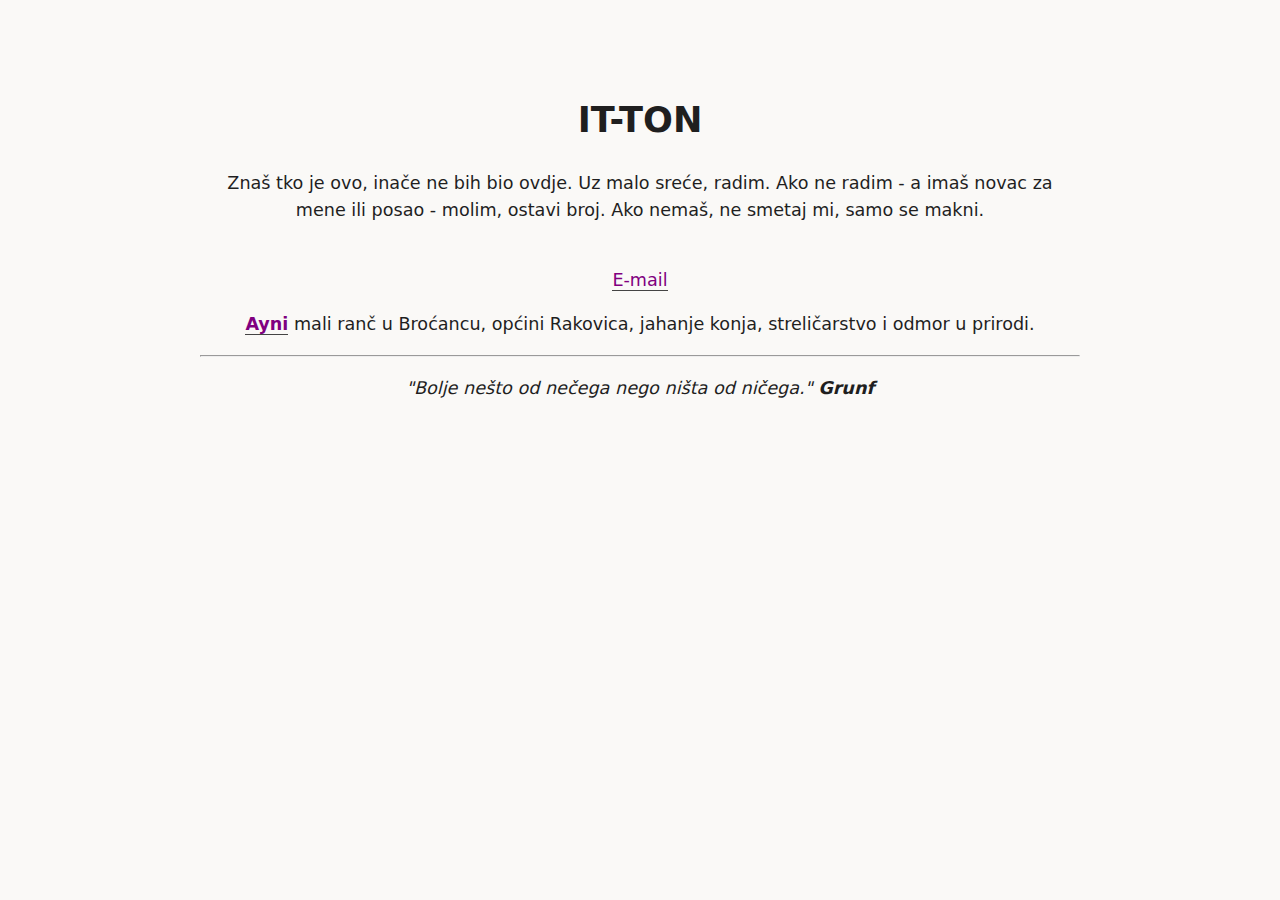
==== index.html @ 16ca360e "Update index.html" ====
<!DOCTYPE html>

<html lang="hr">
<head>
	<meta charset="UTF-8">
        <title>IT-TON</title>
        <meta name="author" content="conspirateur">
        <meta name="description" content="Web stranica malog obrta za velike usluge. Uslužno osoblje, s ažurnim znanjem iz područja zvuka/videa i informacijskih tehnologija, savjetovanje, glazbeni, folley, spoken word i ostali zvukovni zapisi">
	<meta name="keywords" content="audio video usluge, IT usluge, usluge informacijsko komunikacijskih usluga, obrt, savjetovanje zvuk, savjetovanje računala, izrada zvučnih zapisa, audio recording, snimanje zvuka">
	<link rel="Icon" type="image/png" href="./Slike/img 32px.png">
	<meta name="viewport" content="width=device-width, height=device-height, initial-scale=1.0">
        <link rel="stylesheet" href="style.css">
</head>
<body>
  	<h1>IT-TON</h1>
	<p>Znaš tko je ovo, inače ne bih bio ovdje. Uz malo sreće, radim. Ako ne radim - a imaš novac za mene ili posao - molim, ostavi broj. Ako nemaš, ne smetaj mi, samo se makni.</p>
	<br>
	<a href="mailto:tisljaric.ivan@outlook.com">E-mail</a>
	<br>
	
	<p><a href="https://www.facebook.com/people/Ranch-Ayni/100090817373601/"><b>Ayni</b></a> mali ranč u Broćancu, općini Rakovica, jahanje konja, streličarstvo i odmor u prirodi.</p>
	    <hr>
<footer>
        <blockquote>"Bolje nešto od nečega nego ništa od ničega." <b>Grunf</b></blockquote>
</footer>

</body>
</html>
---- style.css ----
body {
    margin: 0 auto;
    background: #faf9f7;
/*system-ui mjenja prijašnji -apple-system, BlinkMacSystemFont (https://css-tricks.com/snippets/css/system-font-stack/)*/
    font-family: system-ui, "Segoe UI", Roboto, Arial, Helvetica, sans-serif;
    color: #1f1f1f;
    text-align: center;
    font-size: 1.1em;
    line-height: 1.5;
    max-width: 50em;
    padding: 4em 1em;
}
h1 {
    cursor:default;
}
p {
    cursor:default;
}
blockquote {
    font-style: italic;
    cursor:default;
}
a {
    border-bottom: 1px solid #444444;
    color: #800080;
    text-decoration: none;
}
a:hover {
    border-bottom: 0;
}

/*automatski mjenja temu u tamnu ako uredaj ima ukljucen dark mode*/
@media (prefers-color-scheme: dark) {
body {
    color: #FBFBFB;
    background: #292929;
}
a {
    border-bottom: 1px solid #999999;
    color: #cd00cd;
}
}
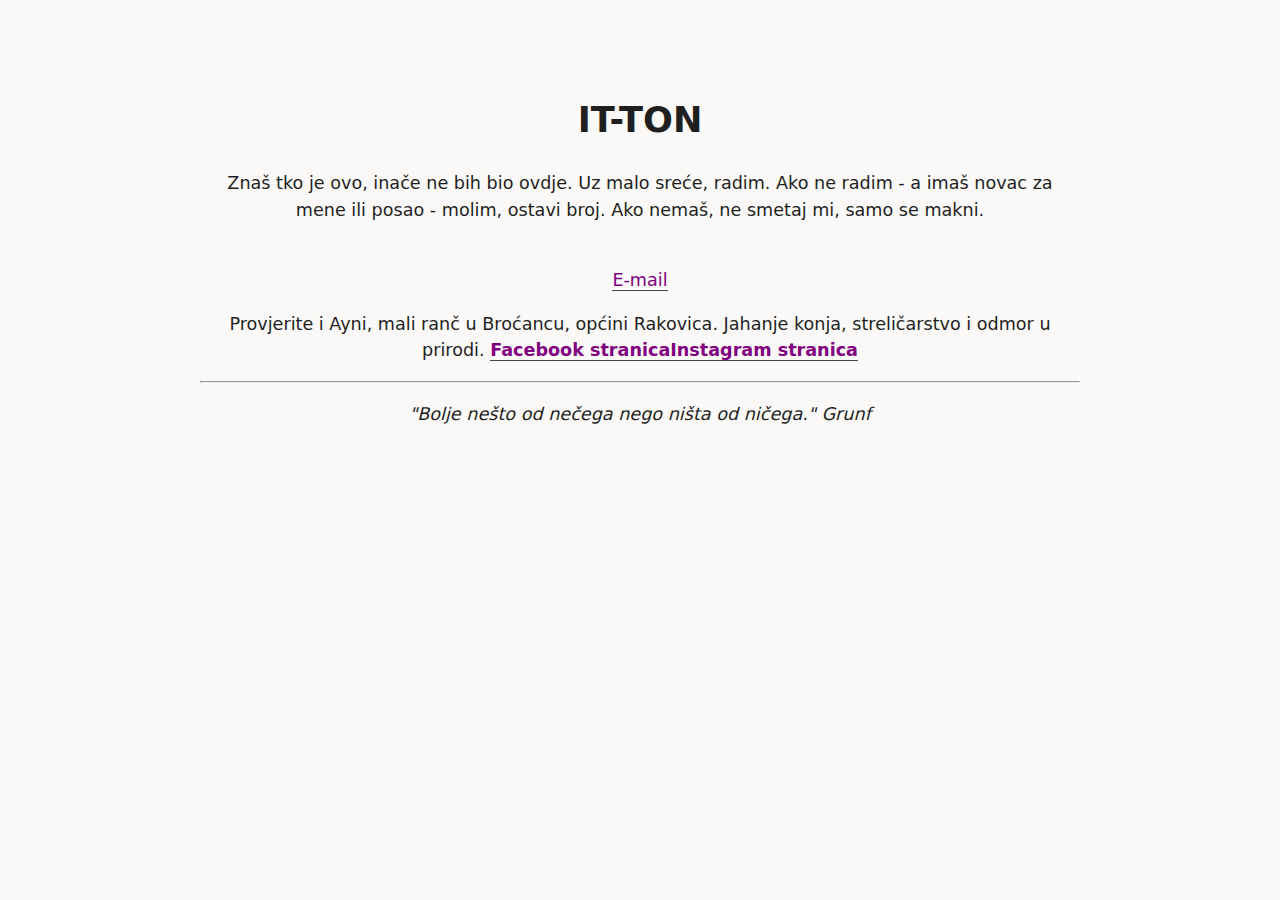
==== commit e72f2e7f: "Update index.html" ====
--- a/index.html
+++ b/index.html
@@ -18,10 +18,10 @@
 	<a href="mailto:tisljaric.ivan@outlook.com">E-mail</a>
 	<br>
 	
-	<p><a href="https://www.facebook.com/people/Ranch-Ayni/100090817373601/"><b>Ayni</b></a> mali ranč u Broćancu, općini Rakovica, jahanje konja, streličarstvo i odmor u prirodi.</p>
+	<p>Provjerite i Ayni, mali ranč u Broćancu, općini Rakovica. Jahanje konja, streličarstvo i odmor u prirodi. <a href="https://www.facebook.com/people/Ranch-Ayni/100090817373601/"><b>Facebook stranica</b></a><a href="https://www.instagram.com/RanchAyni/"><b>Instagram stranica</b></a></p>
 	    <hr>
 <footer>
-        <blockquote>"Bolje nešto od nečega nego ništa od ničega." <b>Grunf</b></blockquote>
+        <blockquote>"Bolje nešto od nečega nego ništa od ničega." Grunf</blockquote>
 </footer>
 
 </body>
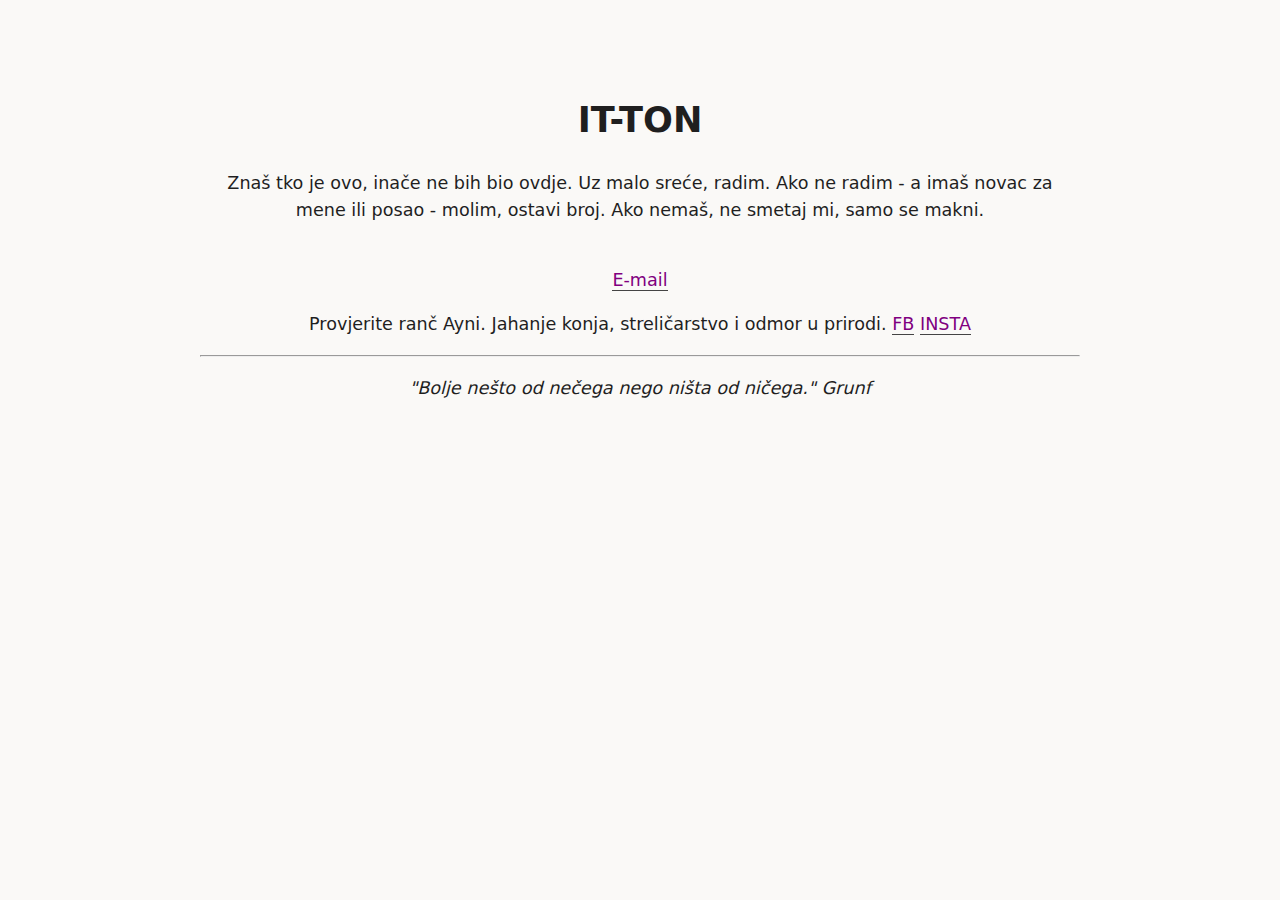
==== commit 21effc0b: "Update index.html" ====
--- a/index.html
+++ b/index.html
@@ -18,7 +18,7 @@
 	<a href="mailto:tisljaric.ivan@outlook.com">E-mail</a>
 	<br>
 	
-	<p>Provjerite i Ayni, mali ranč u Broćancu, općini Rakovica. Jahanje konja, streličarstvo i odmor u prirodi. <a href="https://www.facebook.com/people/Ranch-Ayni/100090817373601/"><b>Facebook stranica</b></a><a href="https://www.instagram.com/RanchAyni/"><b>Instagram stranica</b></a></p>
+	<p>Provjerite ranč Ayni. Jahanje konja, streličarstvo i odmor u prirodi. <a href="https://www.facebook.com/people/Ranch-Ayni/100090817373601/">FB</a> <a href="https://www.instagram.com/RanchAyni/">INSTA</a></p>
 	    <hr>
 <footer>
         <blockquote>"Bolje nešto od nečega nego ništa od ničega." Grunf</blockquote>
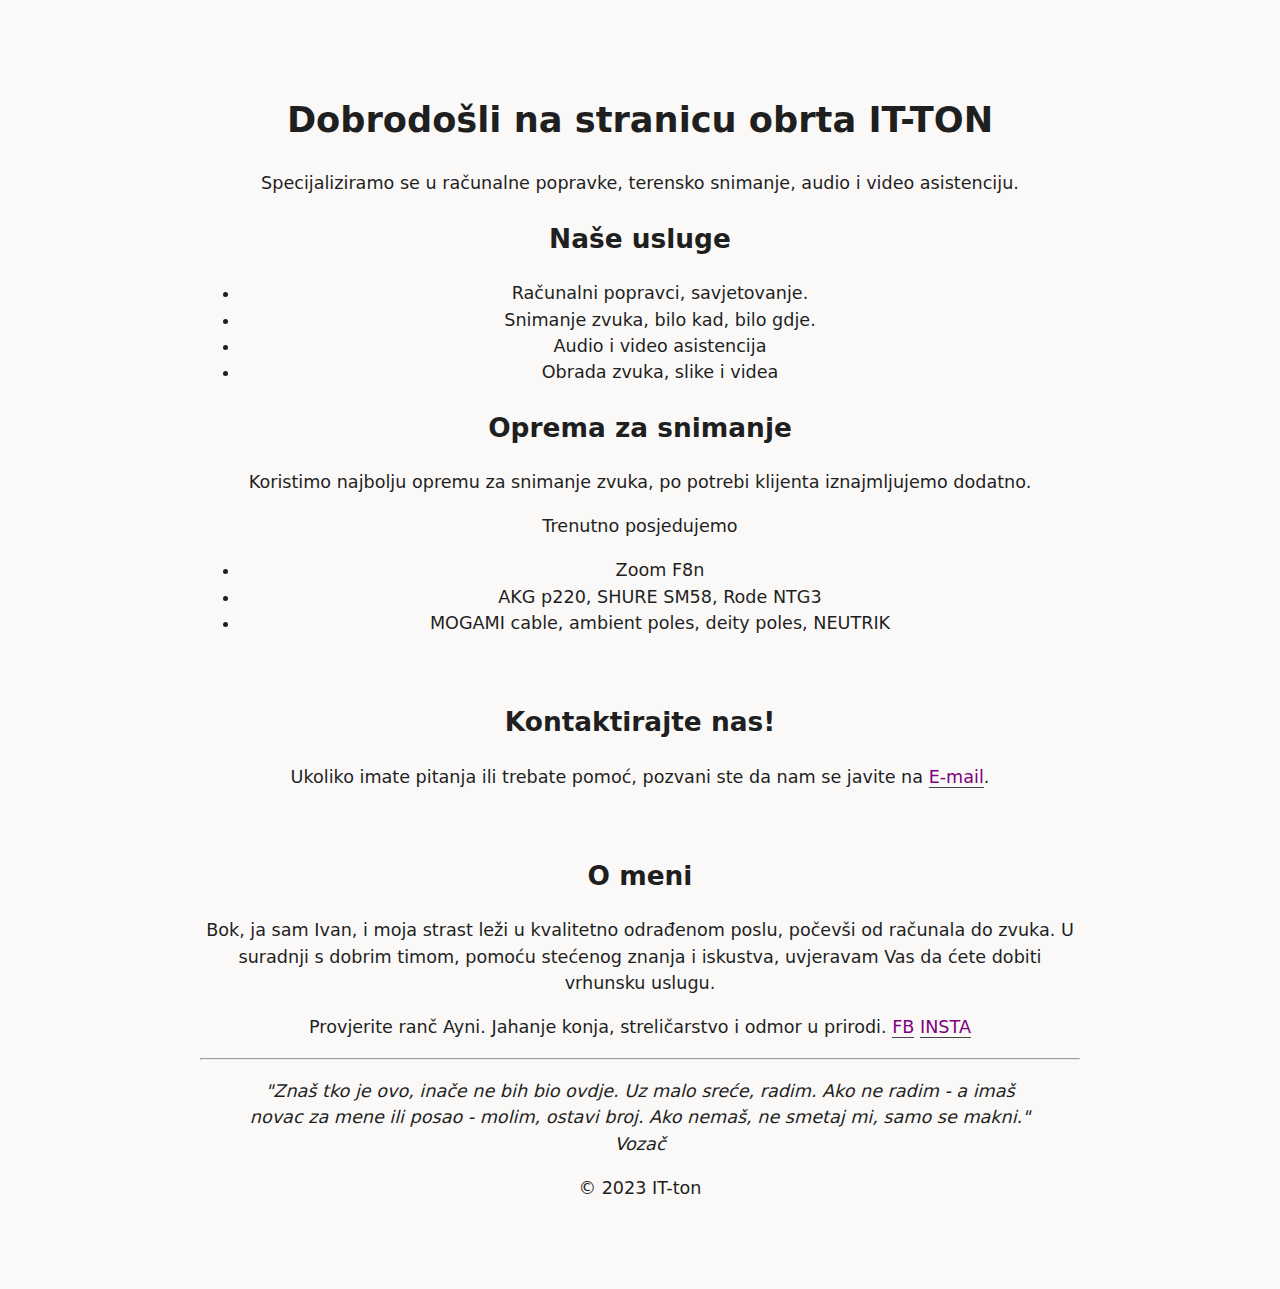
==== commit 2f03cf56: "Update index.html" ====
--- a/index.html
+++ b/index.html
@@ -12,16 +12,34 @@
         <link rel="stylesheet" href="style.css">
 </head>
 <body>
-  	<h1>IT-TON</h1>
-	<p>Znaš tko je ovo, inače ne bih bio ovdje. Uz malo sreće, radim. Ako ne radim - a imaš novac za mene ili posao - molim, ostavi broj. Ako nemaš, ne smetaj mi, samo se makni.</p>
+  	<h1>Dobrodošli na stranicu obrta IT-TON</h1>
+	<p>Specijaliziramo se u računalne popravke, terensko snimanje, audio i video asistenciju.</p>
+	<h2>Naše usluge</h2>
+	<ul>
+            <li>Računalni popravci, savjetovanje.</li>
+            <li>Snimanje zvuka, bilo kad, bilo gdje.</li>
+            <li>Audio i video asistencija</li>
+            <li>Obrada zvuka, slike i videa</li>
+        </ul>
+	<h2>Oprema za snimanje</h2>
+	<p>Koristimo najbolju opremu za snimanje zvuka, po potrebi klijenta iznajmljujemo dodatno.</p>
+	<p>Trenutno posjedujemo</p>
+	<ul>
+            <li>Zoom F8n</li>
+            <li>AKG p220, SHURE SM58, Rode NTG3</li>
+            <li>MOGAMI cable, ambient poles, deity poles, NEUTRIK</li>
+        </ul>
 	<br>
-	<a href="mailto:tisljaric.ivan@outlook.com">E-mail</a>
+	<h2>Kontaktirajte nas!</h2>
+        <p>Ukoliko imate pitanja ili trebate pomoć, pozvani ste da nam se javite na <a href="mailto:tisljaric.ivan@outlook.com">E-mail</a>.</p>
 	<br>
-	
+	<h2>O meni</h2>
+        <p>Bok, ja sam Ivan, i moja strast leži u kvalitetno odrađenom poslu, počevši od računala do zvuka. U suradnji s dobrim timom, pomoću stećenog znanja i iskustva, uvjeravam Vas da ćete dobiti vrhunsku uslugu.</p>
 	<p>Provjerite ranč Ayni. Jahanje konja, streličarstvo i odmor u prirodi. <a href="https://www.facebook.com/people/Ranch-Ayni/100090817373601/">FB</a> <a href="https://www.instagram.com/RanchAyni/">INSTA</a></p>
 	    <hr>
 <footer>
-        <blockquote>"Bolje nešto od nečega nego ništa od ničega." Grunf</blockquote>
+        <blockquote>"Znaš tko je ovo, inače ne bih bio ovdje. Uz malo sreće, radim. Ako ne radim - a imaš novac za mene ili posao - molim, ostavi broj. Ako nemaš, ne smetaj mi, samo se makni." Vozač</blockquote>
+	<p>&copy; 2023 IT-ton</p>
 </footer>
 
 </body>
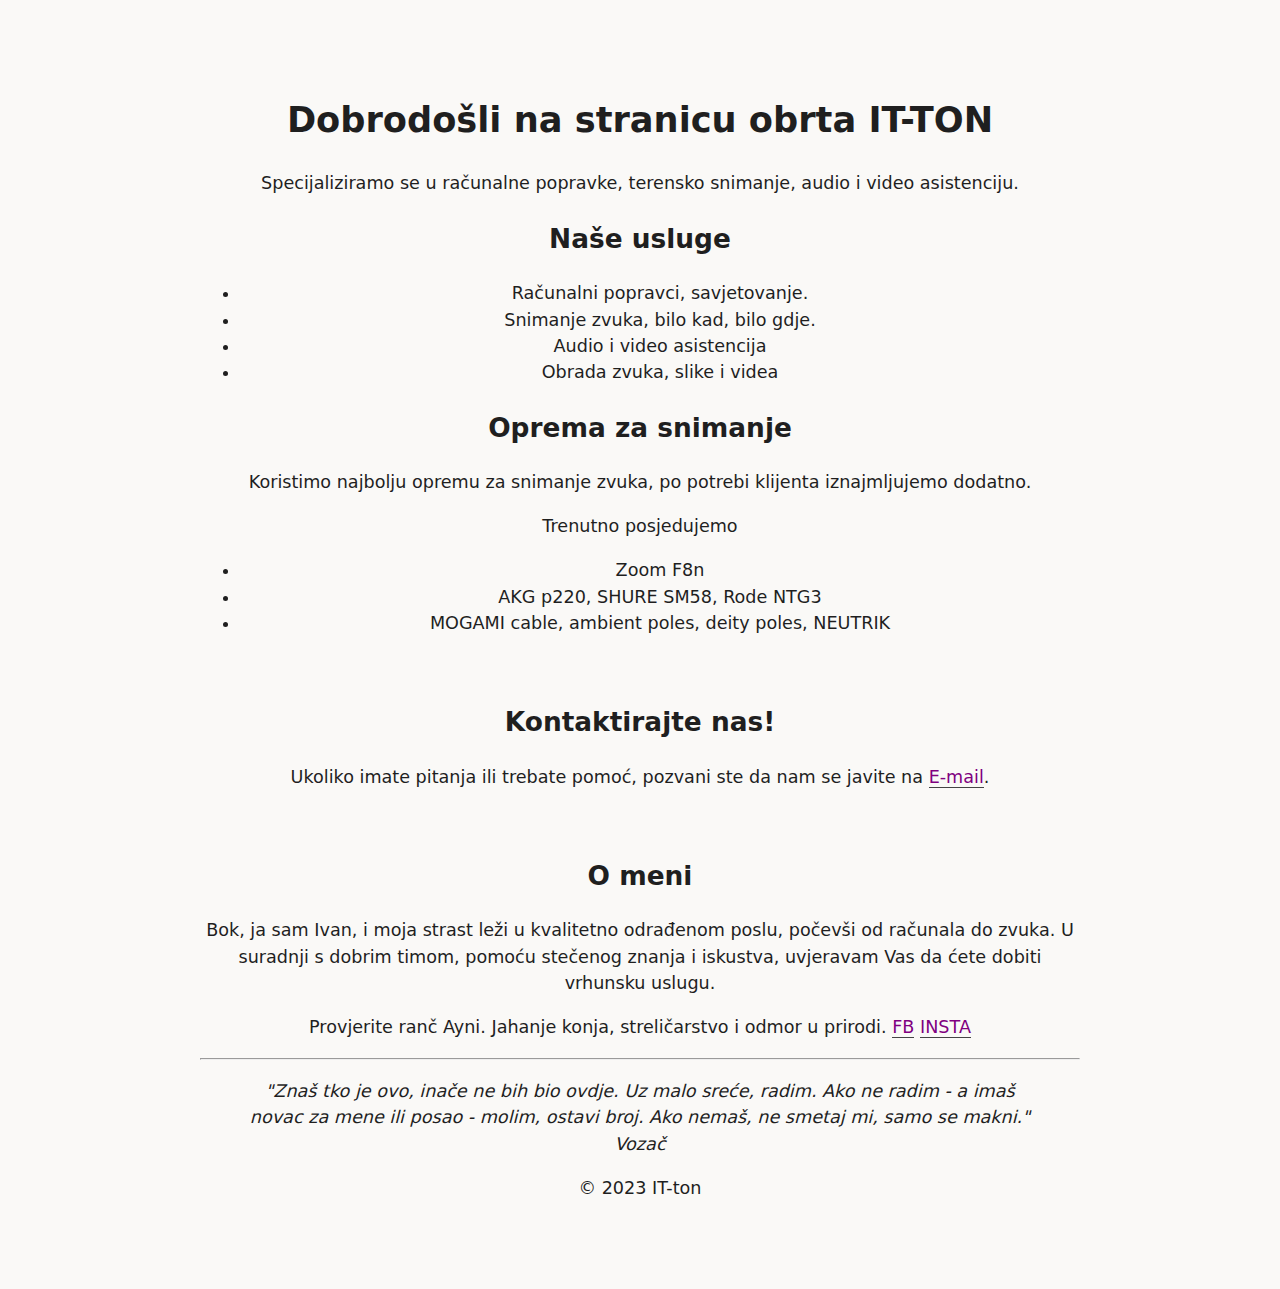
==== commit e2625a8f: "Update index.html" ====
--- a/index.html
+++ b/index.html
@@ -34,7 +34,7 @@
         <p>Ukoliko imate pitanja ili trebate pomoć, pozvani ste da nam se javite na <a href="mailto:tisljaric.ivan@outlook.com">E-mail</a>.</p>
 	<br>
 	<h2>O meni</h2>
-        <p>Bok, ja sam Ivan, i moja strast leži u kvalitetno odrađenom poslu, počevši od računala do zvuka. U suradnji s dobrim timom, pomoću stećenog znanja i iskustva, uvjeravam Vas da ćete dobiti vrhunsku uslugu.</p>
+        <p>Bok, ja sam Ivan, i moja strast leži u kvalitetno odrađenom poslu, počevši od računala do zvuka. U suradnji s dobrim timom, pomoću stečenog znanja i iskustva, uvjeravam Vas da ćete dobiti vrhunsku uslugu.</p>
 	<p>Provjerite ranč Ayni. Jahanje konja, streličarstvo i odmor u prirodi. <a href="https://www.facebook.com/people/Ranch-Ayni/100090817373601/">FB</a> <a href="https://www.instagram.com/RanchAyni/">INSTA</a></p>
 	    <hr>
 <footer>
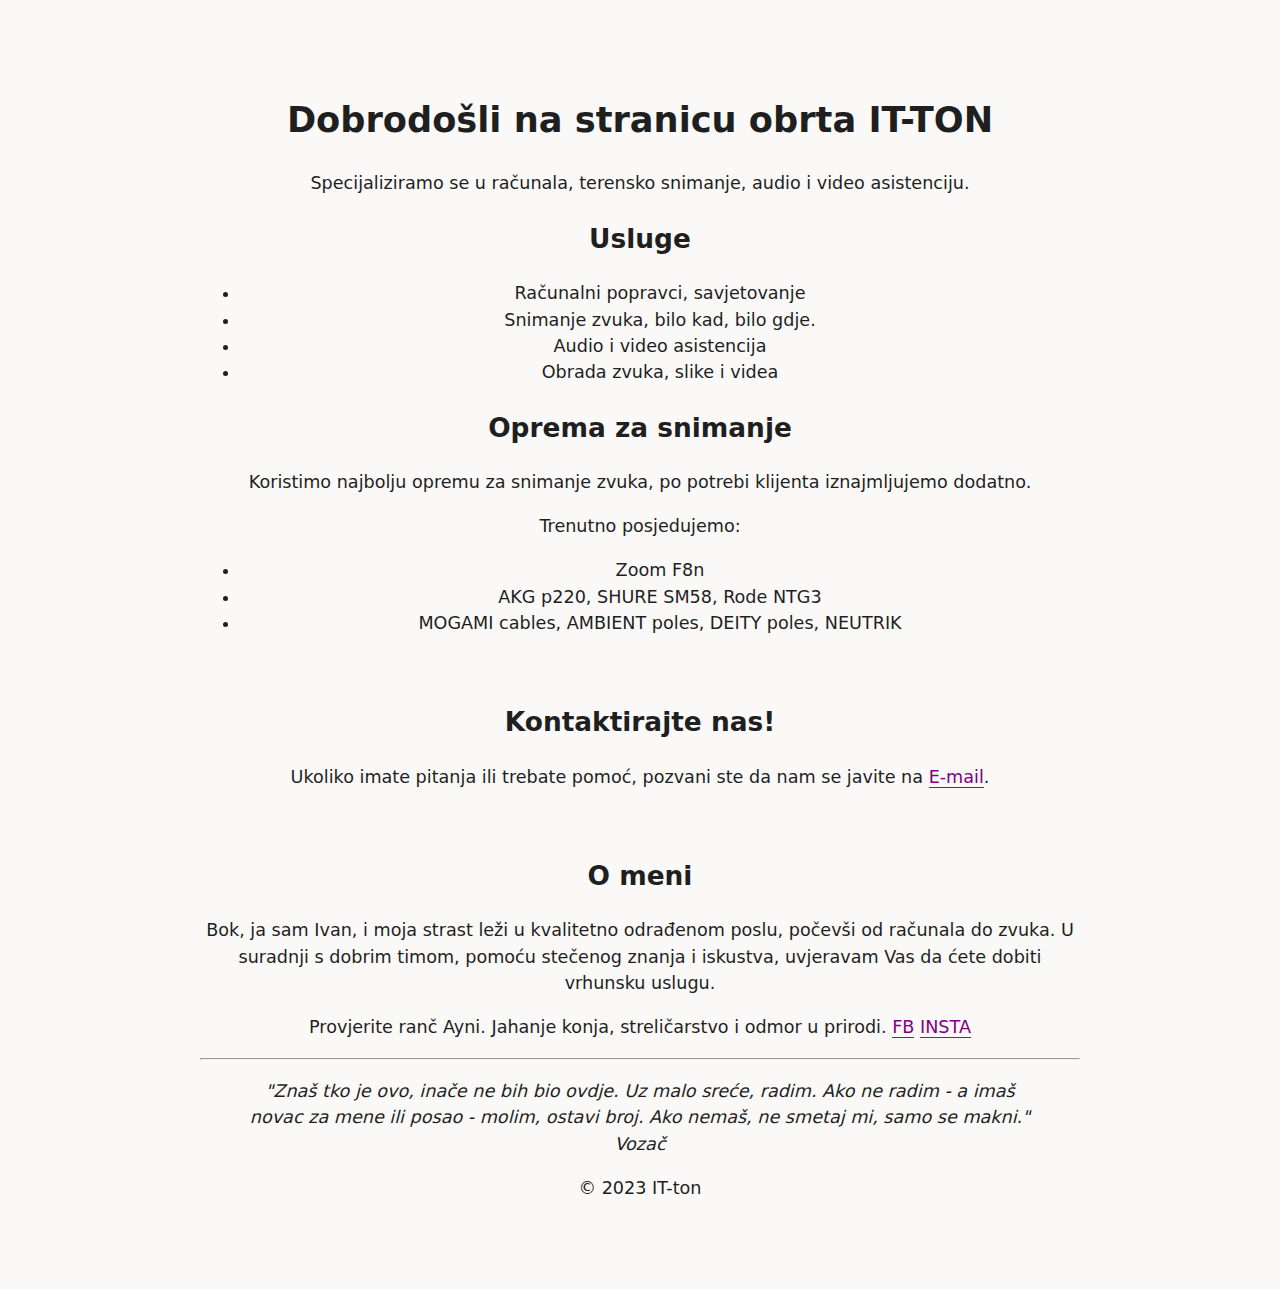
==== commit c89117ee: "Update index.html" ====
--- a/index.html
+++ b/index.html
@@ -13,21 +13,21 @@
 </head>
 <body>
   	<h1>Dobrodošli na stranicu obrta IT-TON</h1>
-	<p>Specijaliziramo se u računalne popravke, terensko snimanje, audio i video asistenciju.</p>
-	<h2>Naše usluge</h2>
+	<p>Specijaliziramo se u računala, terensko snimanje, audio i video asistenciju.</p>
+	<h2>Usluge</h2>
 	<ul>
-            <li>Računalni popravci, savjetovanje.</li>
+            <li>Računalni popravci, savjetovanje</li>
             <li>Snimanje zvuka, bilo kad, bilo gdje.</li>
             <li>Audio i video asistencija</li>
             <li>Obrada zvuka, slike i videa</li>
         </ul>
 	<h2>Oprema za snimanje</h2>
 	<p>Koristimo najbolju opremu za snimanje zvuka, po potrebi klijenta iznajmljujemo dodatno.</p>
-	<p>Trenutno posjedujemo</p>
+	<p>Trenutno posjedujemo:</p>
 	<ul>
             <li>Zoom F8n</li>
             <li>AKG p220, SHURE SM58, Rode NTG3</li>
-            <li>MOGAMI cable, ambient poles, deity poles, NEUTRIK</li>
+            <li>MOGAMI cables, AMBIENT poles, DEITY poles, NEUTRIK</li>
         </ul>
 	<br>
 	<h2>Kontaktirajte nas!</h2>
--- a/style.css
+++ b/style.css
@@ -11,6 +11,9 @@
     padding: 4em 1em;
 }
 h1 {
+    cursor:default;
+}
+h2 {
     cursor:default;
 }
 p {
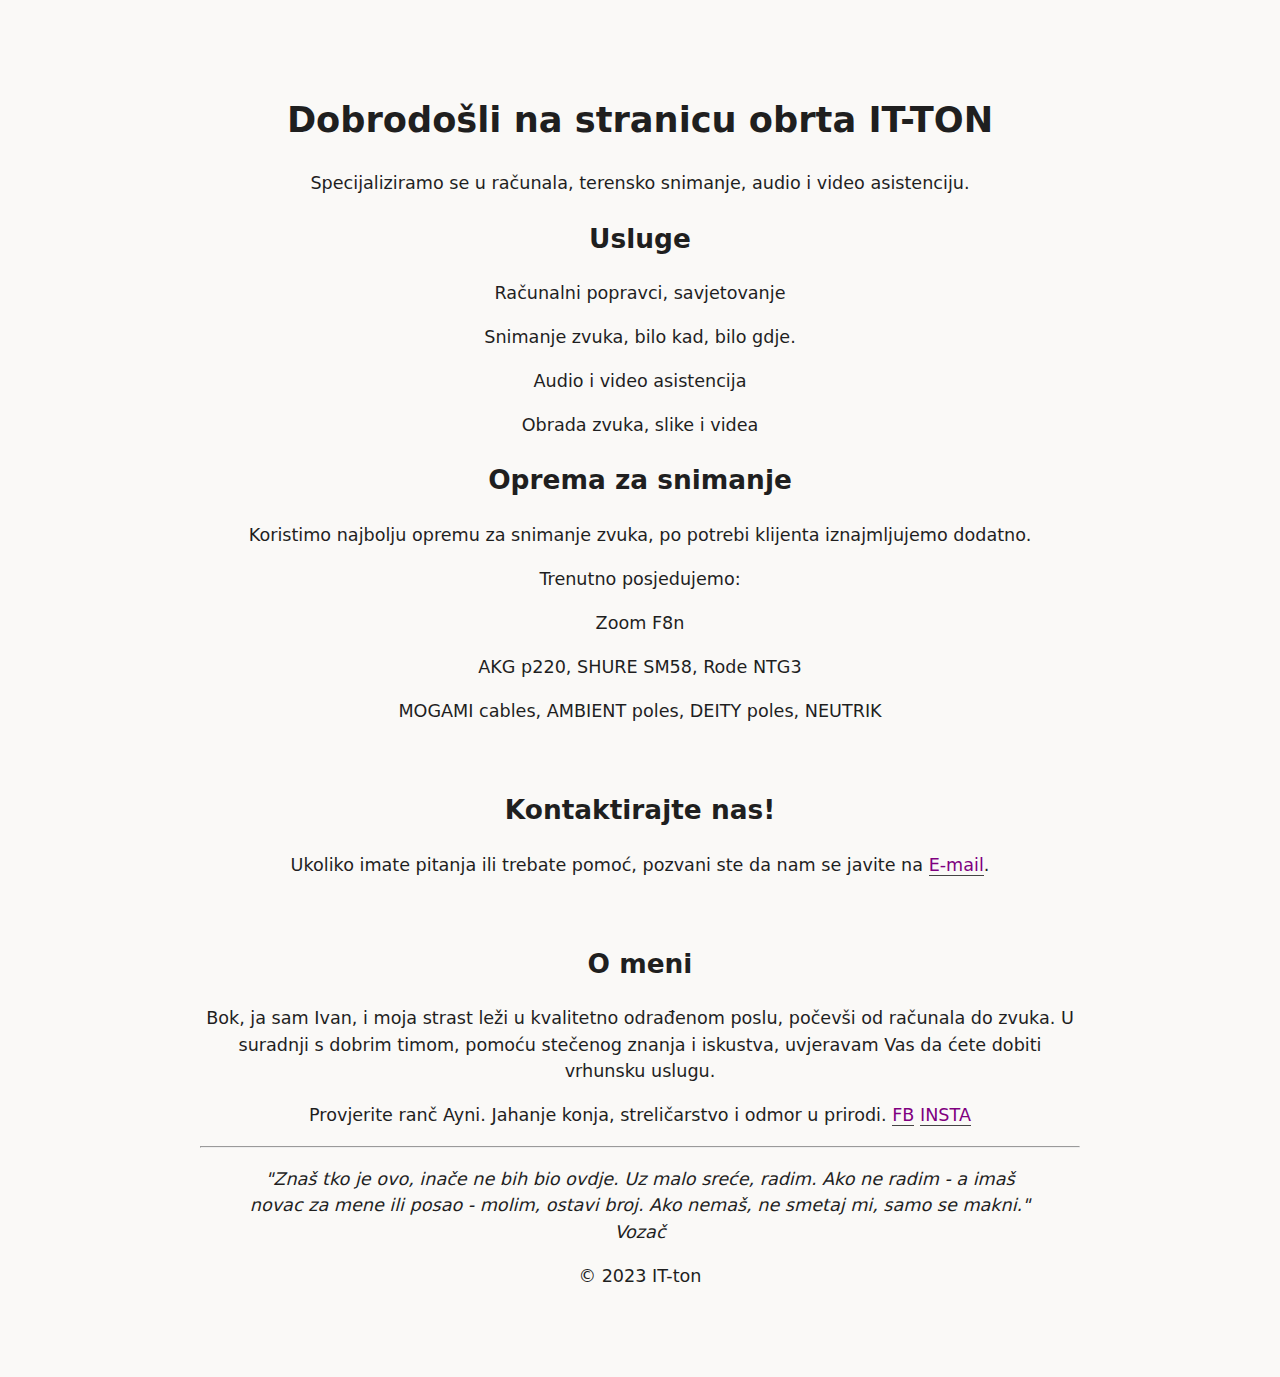
==== commit 467b4185: "Update index.html" ====
--- a/index.html
+++ b/index.html
@@ -15,20 +15,16 @@
   	<h1>Dobrodošli na stranicu obrta IT-TON</h1>
 	<p>Specijaliziramo se u računala, terensko snimanje, audio i video asistenciju.</p>
 	<h2>Usluge</h2>
-	<ul>
-            <li>Računalni popravci, savjetovanje</li>
-            <li>Snimanje zvuka, bilo kad, bilo gdje.</li>
-            <li>Audio i video asistencija</li>
-            <li>Obrada zvuka, slike i videa</li>
-        </ul>
+            <p>Računalni popravci, savjetovanje</p>
+            <p>Snimanje zvuka, bilo kad, bilo gdje.</p>
+            <p>Audio i video asistencija</p>
+            <p>Obrada zvuka, slike i videa</p>
 	<h2>Oprema za snimanje</h2>
 	<p>Koristimo najbolju opremu za snimanje zvuka, po potrebi klijenta iznajmljujemo dodatno.</p>
 	<p>Trenutno posjedujemo:</p>
-	<ul>
-            <li>Zoom F8n</li>
-            <li>AKG p220, SHURE SM58, Rode NTG3</li>
-            <li>MOGAMI cables, AMBIENT poles, DEITY poles, NEUTRIK</li>
-        </ul>
+            <p>Zoom F8n</p>
+            <p>AKG p220, SHURE SM58, Rode NTG3</p>
+            <p>MOGAMI cables, AMBIENT poles, DEITY poles, NEUTRIK</p>
 	<br>
 	<h2>Kontaktirajte nas!</h2>
         <p>Ukoliko imate pitanja ili trebate pomoć, pozvani ste da nam se javite na <a href="mailto:tisljaric.ivan@outlook.com">E-mail</a>.</p>
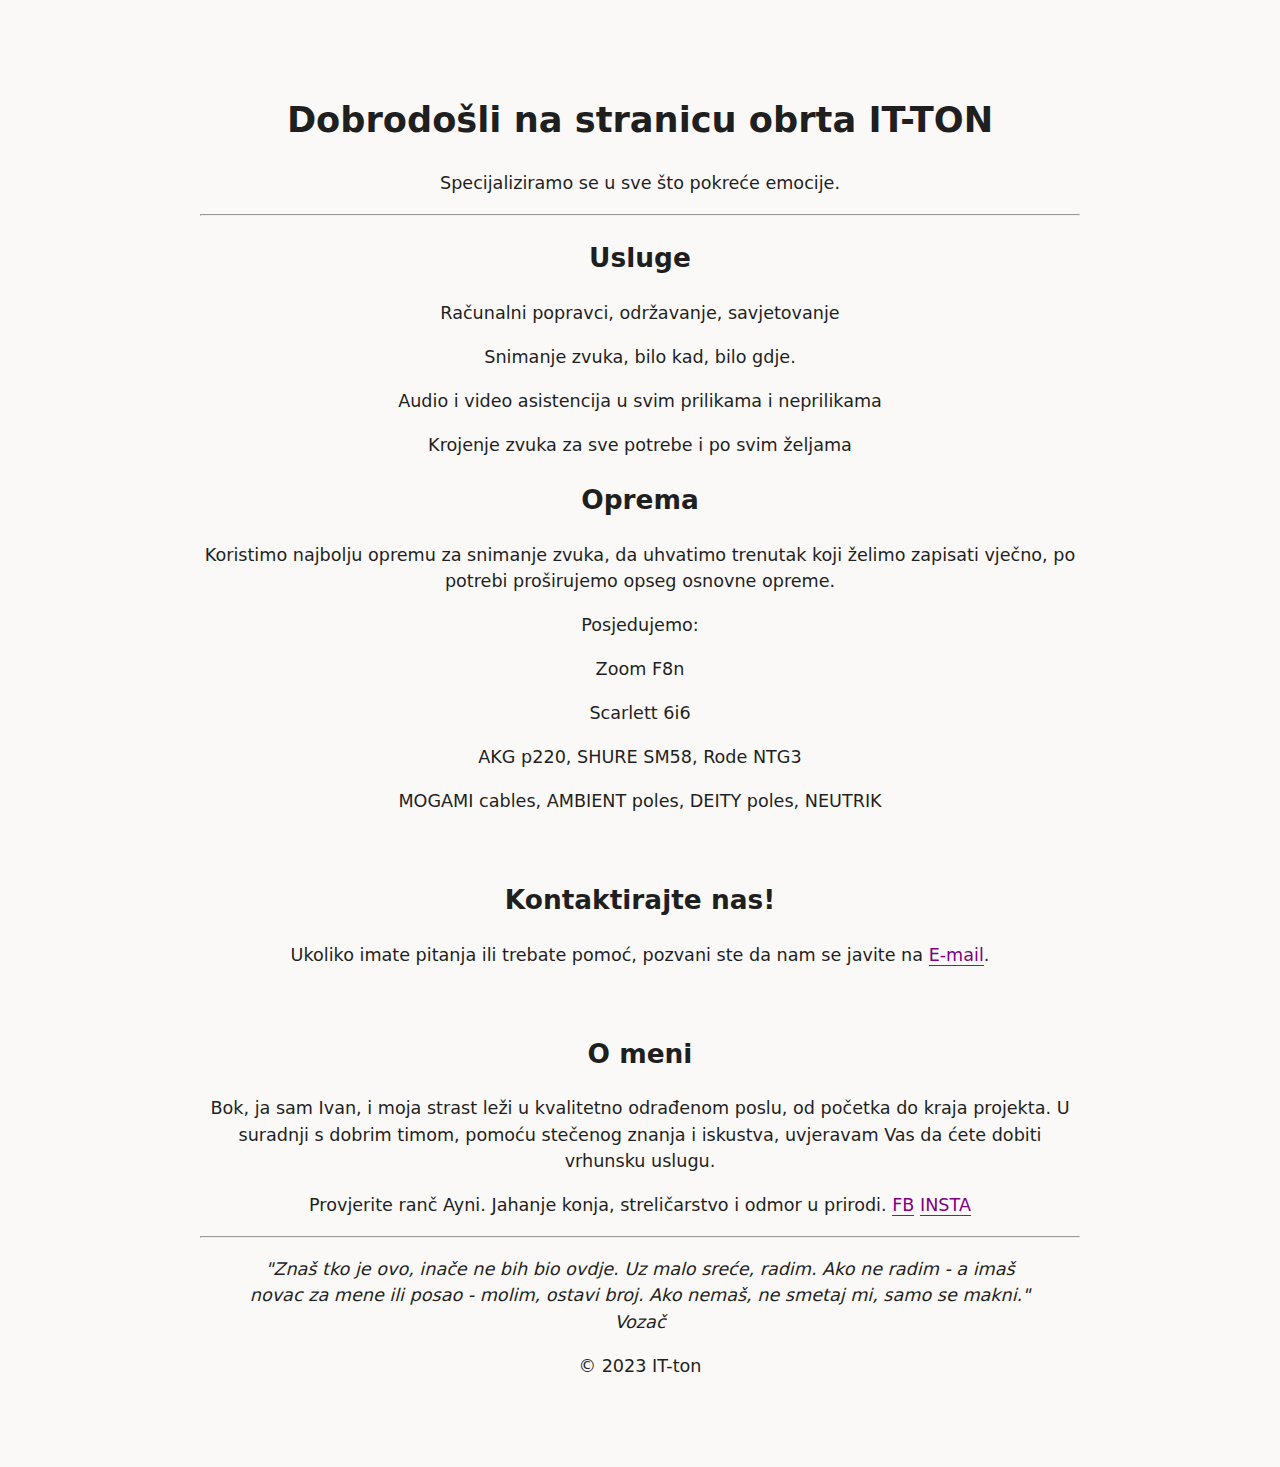
==== commit c014f6f2: "Update index.html" ====
--- a/index.html
+++ b/index.html
@@ -6,23 +6,25 @@
         <title>IT-TON</title>
         <meta name="author" content="conspirateur">
         <meta name="description" content="Web stranica malog obrta za velike usluge. Uslužno osoblje, s ažurnim znanjem iz područja zvuka/videa i informacijskih tehnologija, savjetovanje, glazbeni, folley, spoken word i ostali zvukovni zapisi">
-	<meta name="keywords" content="audio video usluge, IT usluge, usluge informacijsko komunikacijskih usluga, obrt, savjetovanje zvuk, savjetovanje računala, izrada zvučnih zapisa, audio recording, snimanje zvuka">
+	<meta name="keywords" content="audio video usluge, IT usluge, usluge informacijsko komunikacijskih tehnologija, obrt, informatičko savjetovanje, savjetovanje računala, izrada zvučnih zapisa, audio recording, snimanje zvuka hr">
 	<link rel="Icon" type="image/png" href="./Slike/img 32px.png">
 	<meta name="viewport" content="width=device-width, height=device-height, initial-scale=1.0">
         <link rel="stylesheet" href="style.css">
 </head>
 <body>
   	<h1>Dobrodošli na stranicu obrta IT-TON</h1>
-	<p>Specijaliziramo se u računala, terensko snimanje, audio i video asistenciju.</p>
+	<p>Specijaliziramo se u sve što pokreće emocije.</p>
+	<hr>
 	<h2>Usluge</h2>
-            <p>Računalni popravci, savjetovanje</p>
+            <p>Računalni popravci, održavanje, savjetovanje</p>
             <p>Snimanje zvuka, bilo kad, bilo gdje.</p>
-            <p>Audio i video asistencija</p>
-            <p>Obrada zvuka, slike i videa</p>
-	<h2>Oprema za snimanje</h2>
-	<p>Koristimo najbolju opremu za snimanje zvuka, po potrebi klijenta iznajmljujemo dodatno.</p>
-	<p>Trenutno posjedujemo:</p>
+            <p>Audio i video asistencija u svim prilikama i neprilikama</p>
+	    <p>Krojenje zvuka za sve potrebe i po svim željama</p>
+	<h2>Oprema</h2>
+	<p>Koristimo najbolju opremu za snimanje zvuka, da uhvatimo trenutak koji želimo zapisati vječno, po potrebi proširujemo opseg osnovne opreme.</p>
+	<p>Posjedujemo:</p>
             <p>Zoom F8n</p>
+	    <p>Scarlett 6i6</p>
             <p>AKG p220, SHURE SM58, Rode NTG3</p>
             <p>MOGAMI cables, AMBIENT poles, DEITY poles, NEUTRIK</p>
 	<br>
@@ -30,7 +32,7 @@
         <p>Ukoliko imate pitanja ili trebate pomoć, pozvani ste da nam se javite na <a href="mailto:tisljaric.ivan@outlook.com">E-mail</a>.</p>
 	<br>
 	<h2>O meni</h2>
-        <p>Bok, ja sam Ivan, i moja strast leži u kvalitetno odrađenom poslu, počevši od računala do zvuka. U suradnji s dobrim timom, pomoću stečenog znanja i iskustva, uvjeravam Vas da ćete dobiti vrhunsku uslugu.</p>
+        <p>Bok, ja sam Ivan, i moja strast leži u kvalitetno odrađenom poslu, od početka do kraja projekta. U suradnji s dobrim timom, pomoću stečenog znanja i iskustva, uvjeravam Vas da ćete dobiti vrhunsku uslugu.</p>
 	<p>Provjerite ranč Ayni. Jahanje konja, streličarstvo i odmor u prirodi. <a href="https://www.facebook.com/people/Ranch-Ayni/100090817373601/">FB</a> <a href="https://www.instagram.com/RanchAyni/">INSTA</a></p>
 	    <hr>
 <footer>
